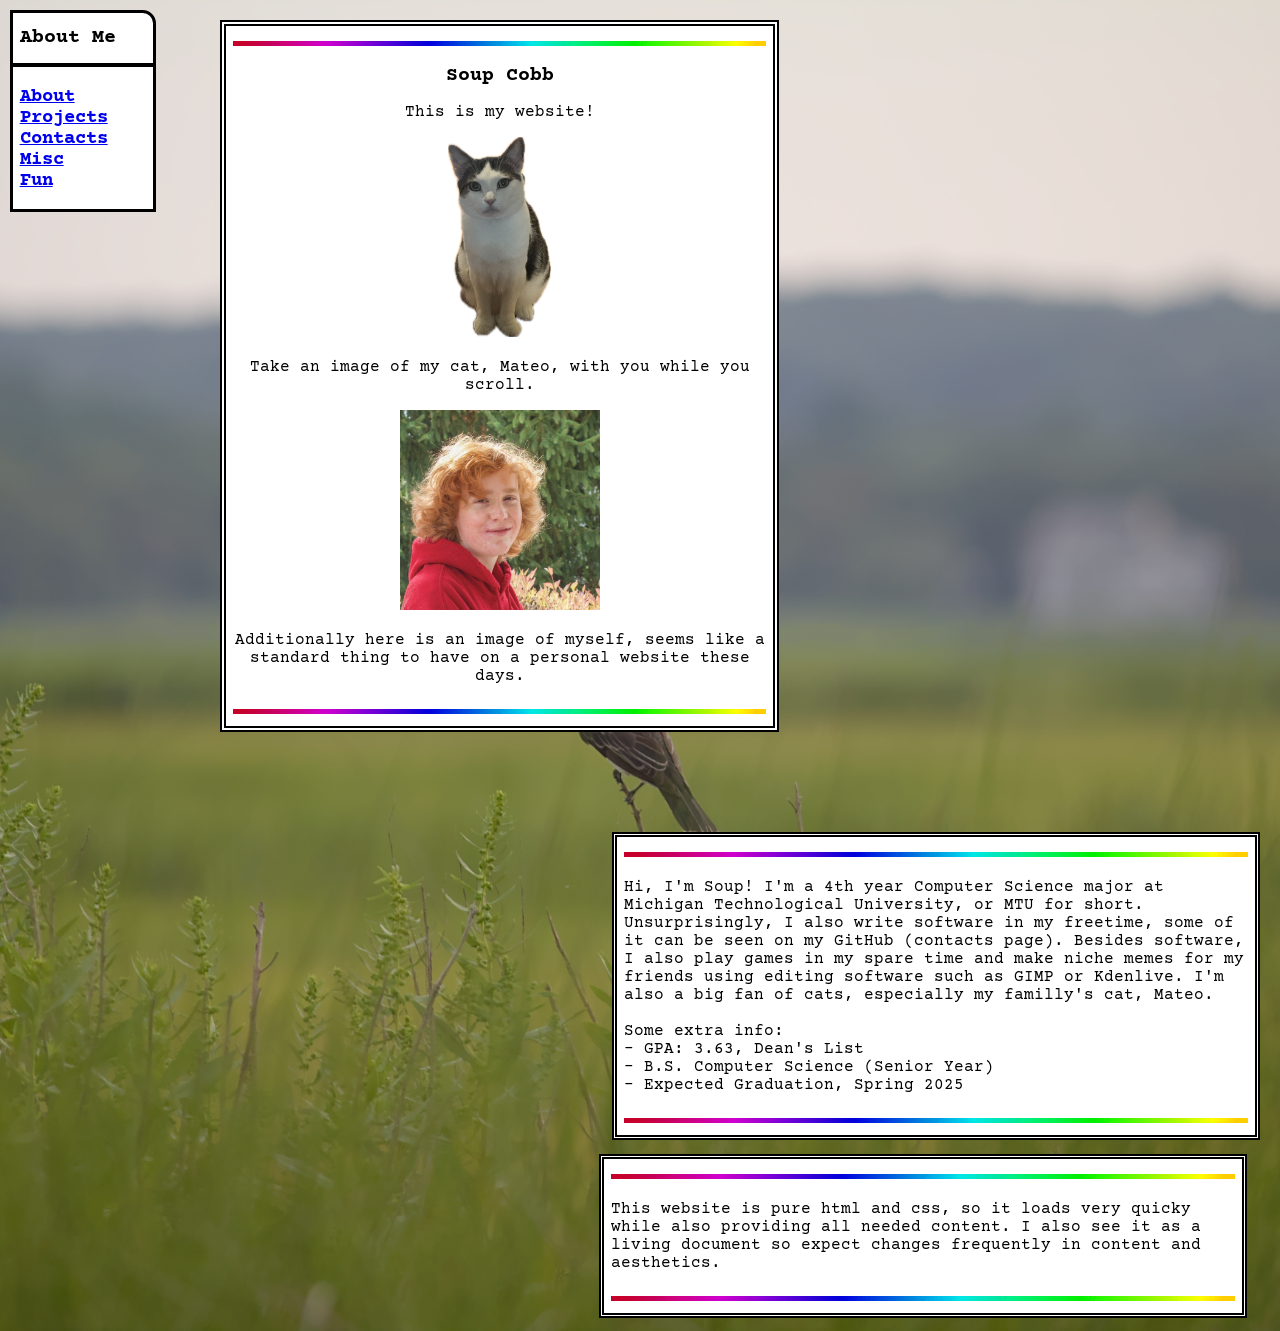
==== index.html @ bc1ee0a1 "init" ====
<!DOCTYPE HTML>

<html>

<head>
<link rel="stylesheet" href="page.css">
  <link rel="icon" type="image/x-icon" href="./cat.ico">
<title>Soup!</title>
</head>

<body>

<div class="header">
<h1>About Me</h1>
<hr style="width:105pt;text-align:left;margin-left: -5pt; background-color:black;border-width:0; height:3pt;">
<h3>
<a href="./index.html">About</a><br>
<a href="./projects.html">Projects</a><br>
<a href="./contacts.html">Contacts</a><br>
<a href="./misc.html">Misc</a><br>
<a href="./fun.html">Fun</a>
</h3>
</div>

<div class="float-container">

<div class="main" style="width: 400pt;">
   <img src="./Line.gif" alt="" width="100%" height="5">

   <h1>Soup Cobb</h1>
   <p>This is my website!</p>
   <img src="./taters.png" alt="Cat-image-here" height="200">
   <p>Take an image of my cat, Mateo, with you while you scroll.</p>

   <img src="./me.JPG" alt="me myself and I" height="200">
   <p>Additionally here is an image of myself, seems like a standard thing to have on a personal website these days.</p>


   <img src="./Line.gif" alt="" width="100%" height="5">
</div>

<div class="info">
   <img src="./Line.gif" alt="" width="100%" height="5">

<div style="width:100%;text-align:center;margin:auto">
<p style="overflow:auto;text-align:left">
Hi, I'm Soup! I'm a 4th year Computer Science major at Michigan Technological University, or MTU for short.
Unsurprisingly, I also write software in my freetime, some of it can be seen on my GitHub (contacts page).
Besides software, I also play games in my spare time and make niche memes for my friends using editing software such as
GIMP or Kdenlive. I'm also a big fan of cats, especially my familly's cat, Mateo.
<br><br>
Some extra info:<br>
- GPA:  3.63, Dean's List<br>
- B.S.  Computer Science (Senior Year)<br>
- Expected Graduation, Spring 2025<br>
</p>
</div>
<img src="./Line.gif" alt="" width="100%" height="5">
</div>


<div class="info" style="margin: 10pt;">
   <img src="./Line.gif" alt="" width="100%" height="5">

<div style="width:100%;text-align:center;margin:auto">
<p style="overflow:auto;text-align:left">
This website is pure html and css, so it loads very quicky while also providing all needed content. I also see it as a living document so expect changes frequently in content and aesthetics.
</p>
</div>
<img src="./Line.gif" alt="" width="100%" height="5">
</div>


</div>



</body>
</html>
---- page.css ----
@import url('https://fonts.googleapis.com/css2?family=Courier+Prime:ital,wght@0,400;0,700;1,400;1,700&display=swap');

@font-face {
  font-family: "Courneuf-Regular";
  src:
  url("Courneuf-Regular.ttf");
}




body {
  background-image: url(bird.webp);
/*   background-color: #023399; */
  background-repeat: no-repeat;
  background-size: cover;
  background-position: center 30%;
  height: 100vh;
  padding:0px;
  margin:0px;
  font-family: Courier Prime;
}

h1{
/*     margin: 3pt; */
    font-family: Courier Prime;
    font-size: 15pt;
    font-weight: bold;
}

pre {
    font-family: Courier Prime;

}

/*via https://clipchamp.com/content/cc_e98d01853-XP-large-text-box/  */
.xpBox{
  border-image: url(xp.webp) 85 140 62 55 fill / 87px 140px 62px 55px;
  padding: 87px 55px 62px 55px;
}

.child {
  /* ... */
  position: absolute;
  top: 0;
  left: 0;
}

.parent {
  background: black;
  width: 552px;
  height: 167px;
  position: relative;
}

.iridosBox{
  border-image: url(HudBackground.png) 8 8 8 8 fill / 8px 8px 8px 8px;
  padding: 8px 8px 8px 8px;
}

.main {
  background: white;
  border: double 5pt black;
  background-repeat: no-repeat;
  width: fit-content;
  text-align: center;
  margin: auto;
  padding: 7px;
  float: left;
  margin-bottom: 100px;
}
.info {
  background: white;
  border: double 5px black;
  background-repeat: no-repeat;
  width: 60%;
  text-align: center;
  margin: auto;
  padding: 7px;
  float: right;
}
.float-container {

  margin-left: 150pt;
/*   margin-right: 150pt; */
/*   border: 3px solid #000000; */
  padding: 20px;
}

/*.footerbox{
  position: relative;
  bottom: 0;
}

footer {
  position: absolute;
  bottom: 0;
  margin: 0px;
  padding: 0px;
  width: 100%;
  height: 50px;
  align-content: end;
  background: white;
  text-align: center;
}*/

.header {
  position: fixed;
  margin: 10px;
/*   top: 25pt; */
/*   margin-top: -20px; */
  background: white;
  border: solid 3px black;
  border-style: solid solid solid solid;
  background-repeat: no-repeat;
  width: 100pt;
  text-align: left;
/*   margin-bottom: 100px; */
  padding-left: 5pt;
  border-radius: 0pt 10pt 0pt 0pt;
}
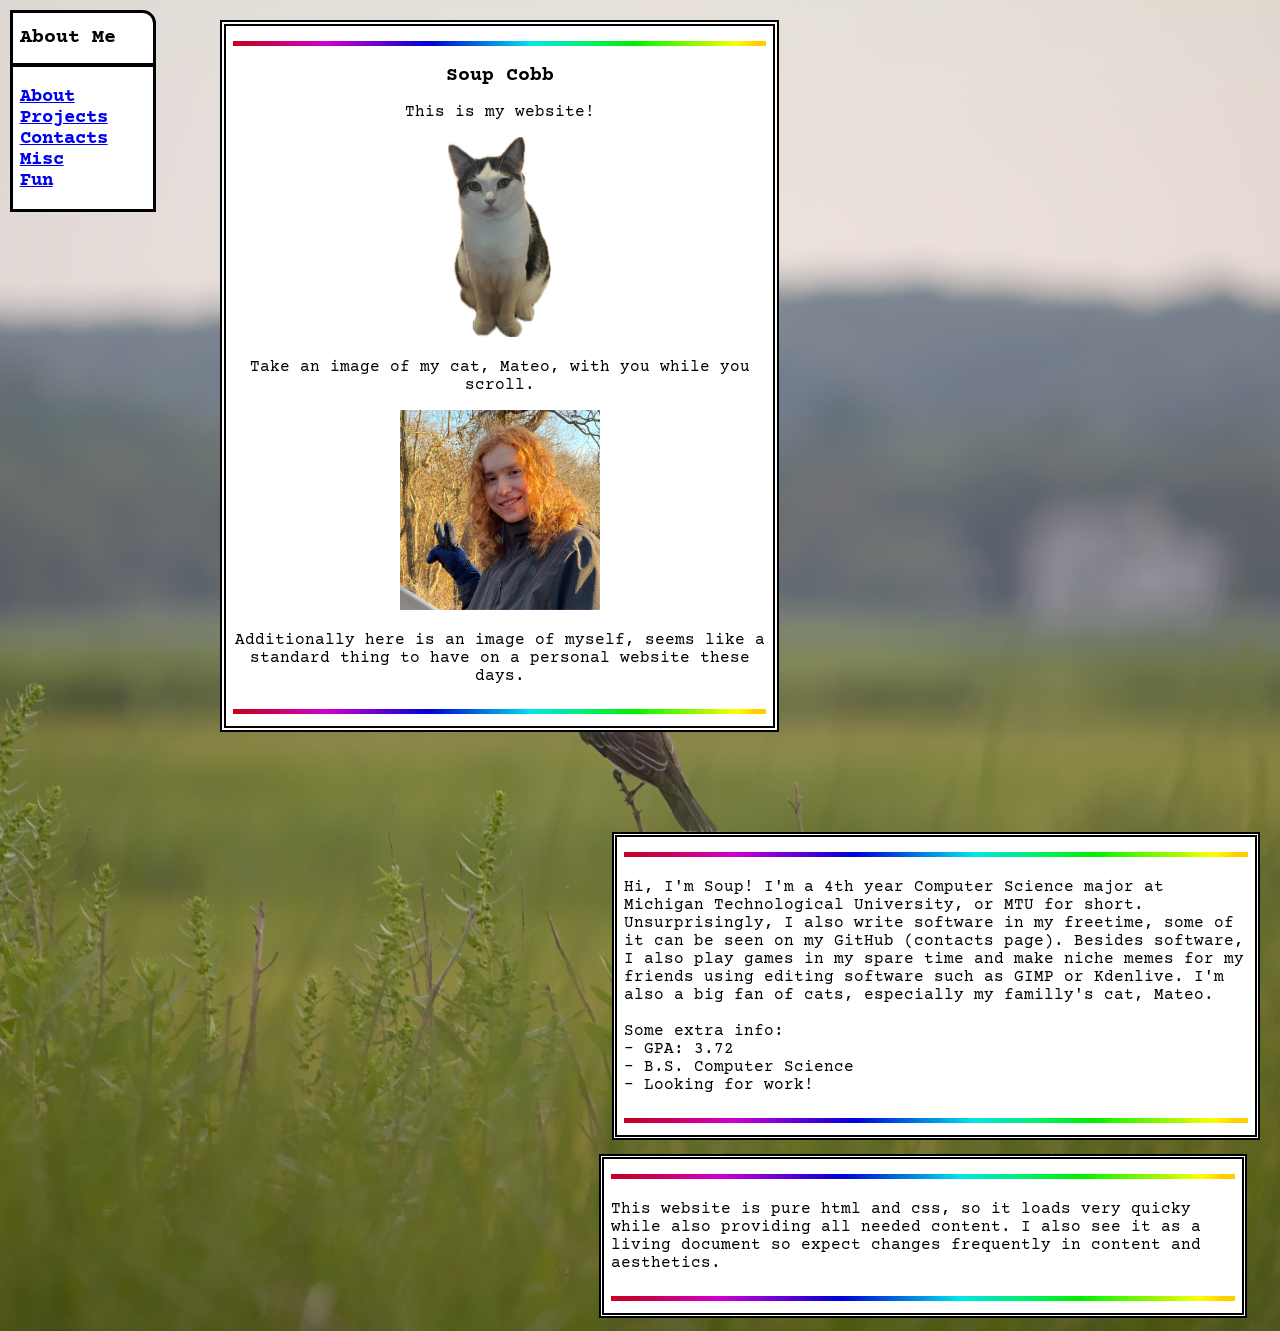
==== commit ba11efde: "update content" ====
--- a/index.html
+++ b/index.html
@@ -50,9 +50,9 @@
 GIMP or Kdenlive. I'm also a big fan of cats, especially my familly's cat, Mateo.
 <br><br>
 Some extra info:<br>
-- GPA:  3.63, Dean's List<br>
-- B.S.  Computer Science (Senior Year)<br>
-- Expected Graduation, Spring 2025<br>
+- GPA:  3.72<br>
+- B.S.  Computer Science<br>
+- Looking for work!<br>
 </p>
 </div>
 <img src="./Line.gif" alt="" width="100%" height="5">
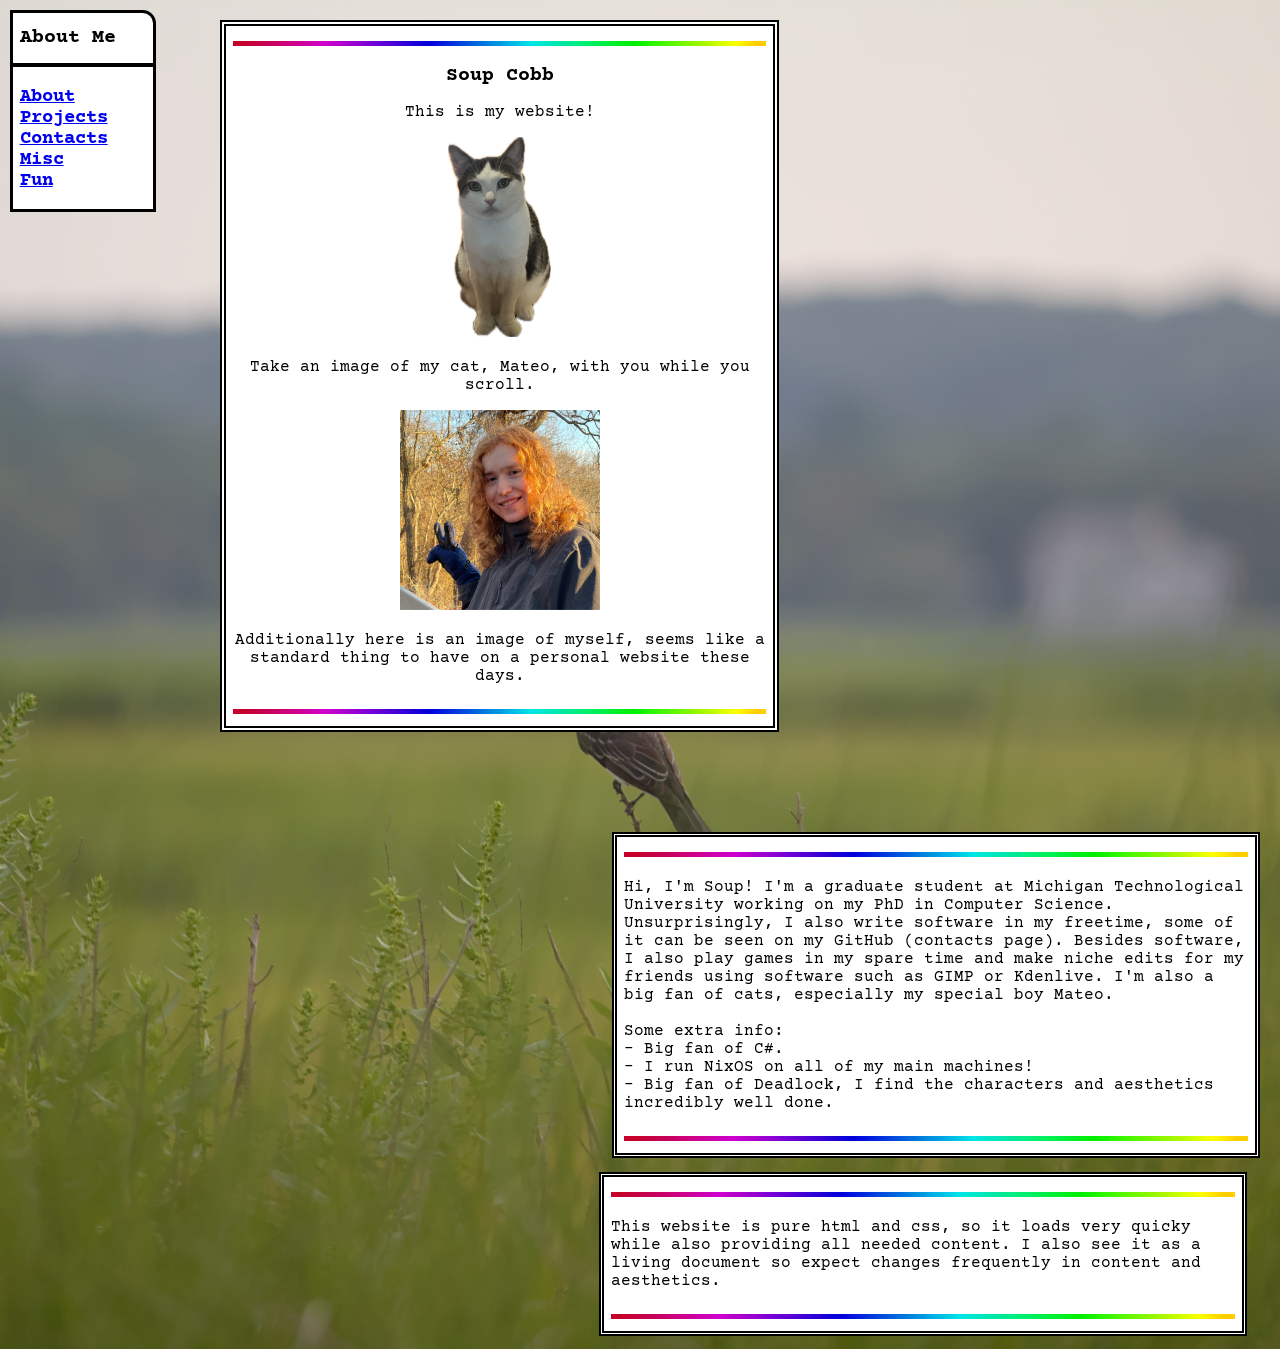
==== commit 0bd029df: "update index" ====
--- a/index.html
+++ b/index.html
@@ -44,15 +44,15 @@
 
 <div style="width:100%;text-align:center;margin:auto">
 <p style="overflow:auto;text-align:left">
-Hi, I'm Soup! I'm a 4th year Computer Science major at Michigan Technological University, or MTU for short.
+Hi, I'm Soup! I'm a graduate student at Michigan Technological University working on my PhD in Computer Science.
 Unsurprisingly, I also write software in my freetime, some of it can be seen on my GitHub (contacts page).
-Besides software, I also play games in my spare time and make niche memes for my friends using editing software such as
-GIMP or Kdenlive. I'm also a big fan of cats, especially my familly's cat, Mateo.
+Besides software, I also play games in my spare time and make niche edits for my friends using software such as
+GIMP or Kdenlive. I'm also a big fan of cats, especially my special boy Mateo.
 <br><br>
 Some extra info:<br>
-- GPA:  3.72<br>
-- B.S.  Computer Science<br>
-- Looking for work!<br>
+- Big fan of C#.<br>
+- I run NixOS on all of my main machines!<br>
+- Big fan of Deadlock, I find the characters and aesthetics incredibly well done.<br>
 </p>
 </div>
 <img src="./Line.gif" alt="" width="100%" height="5">
